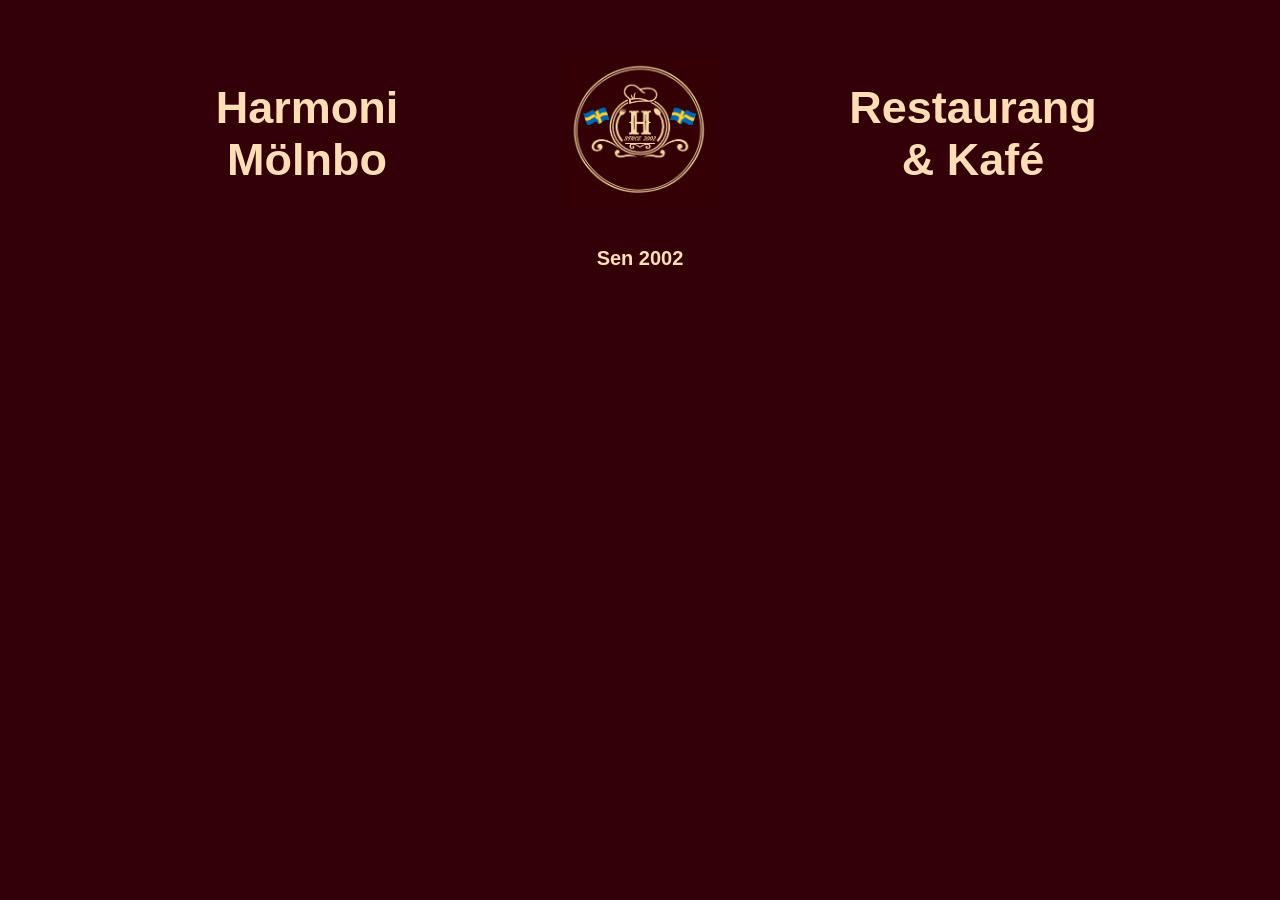
==== index.html @ e27b81a3 "new" ====
<!DOCTYPE html>
<html lang="sv">
<head>
    <meta charset="UTF-8">
    <meta name="viewport" content="width=device-width, initial-scale=1.0">
    <title>Harmoni restaurang</title>
    <link rel="icon" type="image/x-icon" href="/images/favicon.ico">
    <link rel="stylesheet" href="style.css">
</head>

<body>

    <header class="hero">

        <div class="left-text">
            <h1>Harmoni<br>Mölnbo</h1>
        </div>

        <div class="logo">
            <img src="harmoni logo.png" alt="Harmoni logo">
        </div>

        <div class="right-text">
            <h1>Restaurang<br>&amp; Kafé</h1>
        </div>

        <div class="since">
            <h2>Sen 2002</h2>
        </div>

    </header>

</body>
</html>
---- style.css ----
@media (max-width: 575.98px) {
    .hero {
        grid-template-columns: 1fr;
        grid-template-rows: auto auto auto auto;
        text-align: center;
    }

    .left-text,
    .logo,
    .right-text,
    .since {
        grid-column: 1;
    }

    .logo img {
        width: 80px;
        height: 80px;
    }
}
body{
    background-color: #340007;
    color: #ffddb7;
}
* {
    box-sizing: border-box;
}

body {
    margin: 0;
    font-family: Arial, sans-serif;
}

.hero {
    min-height: 300px;
    display: grid;
    grid-template-columns: 1fr 180px 1fr;
    grid-template-rows: 1fr auto;
    align-items: center;
    padding: 30px 5%;
    text-align: center;
}

/* Left side */
.left-text {
    grid-column: 1;
}

.left-text h1 {
    margin: 0;
    font-size: clamp(25px, 4vw, 45px);
}

/* Logo in the middle */
.logo {
    grid-column: 2;
}

.logo img {
    width: 150px;
    height: 150px;
    object-fit: contain;
}

/* Right side */
.right-text {
    grid-column: 3;
}

.right-text h1 {
    margin: 0;
    font-size: clamp(25px, 4vw, 45px);
}

/* Sen 2002 */
.since {
    grid-column: 1 / 4;
}

.since h2 {
    margin: 10px 0 0;
    font-size: 20px;
}

/* Phone */
@media (max-width: 600px) {

    .hero {
        grid-template-columns: 1fr 100px 1fr;
        padding: 20px 10px;
        min-height: 220px;
    }

    .logo img {
        width: 90px;
        height: 90px;
    }

    .left-text h1,
    .right-text h1 {
        font-size: 20px;
    }

    .since h2 {
        font-size: 15px;
    }
}
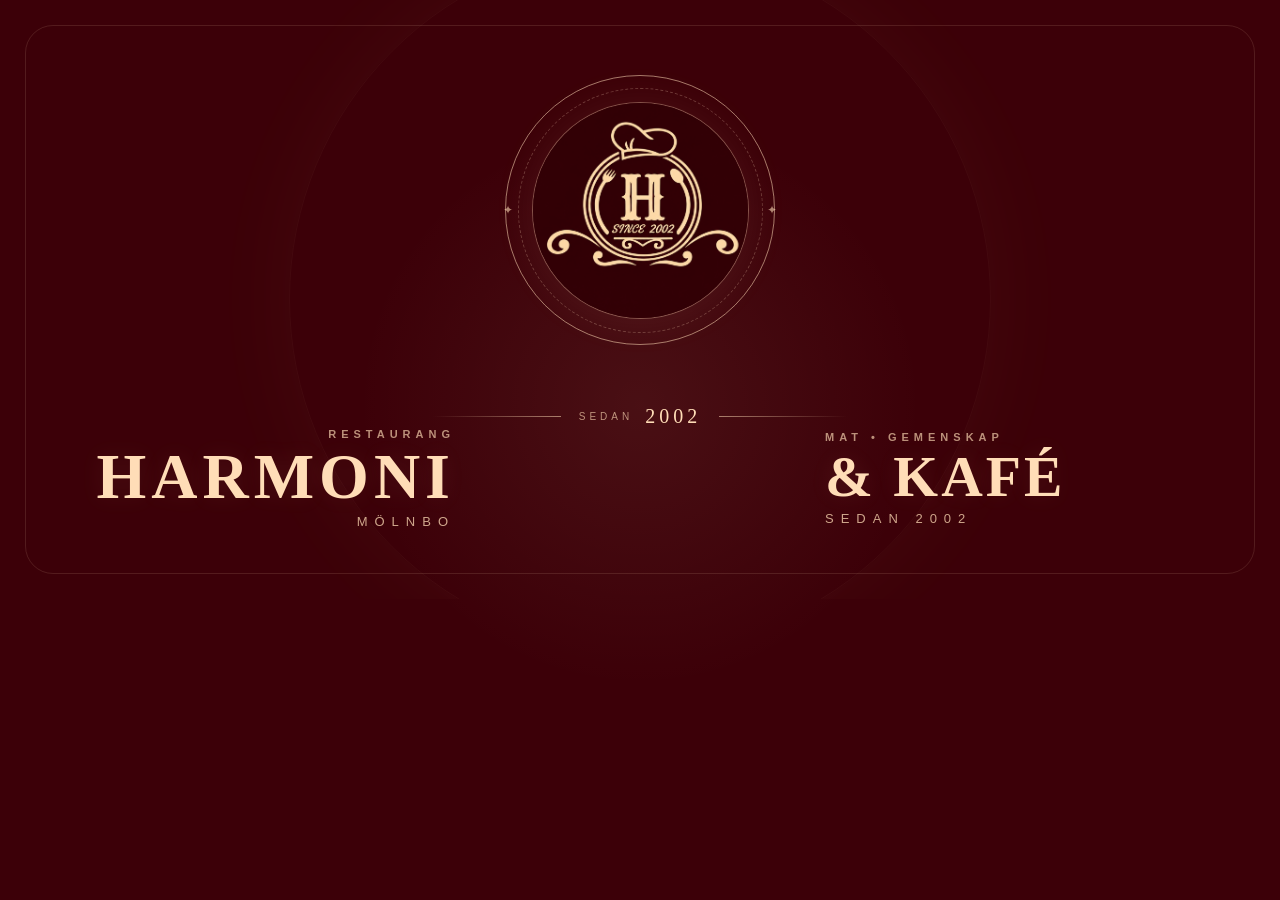
==== commit ec5736d1: "newww" ====
--- a/index.html
+++ b/index.html
@@ -3,32 +3,61 @@
 <head>
     <meta charset="UTF-8">
     <meta name="viewport" content="width=device-width, initial-scale=1.0">
-    <title>Harmoni restaurang</title>
+
+    <title>Harmoni Restaurang & Kafé</title>
+
     <link rel="icon" type="image/x-icon" href="/images/favicon.ico">
     <link rel="stylesheet" href="style.css">
 </head>
 
 <body>
 
-    <header class="hero">
+<header class="hero">
 
-        <div class="left-text">
-            <h1>Harmoni<br>Mölnbo</h1>
+    <!-- Decorative background -->
+    <div class="hero-glow"></div>
+
+    <!-- LEFT -->
+    <div class="brand brand-left">
+        <span class="small-text">RESTAURANG</span>
+        <h1>HARMONI</h1>
+        <span class="location">MÖLNBO</span>
+    </div>
+
+    <!-- CENTER LOGO -->
+    <div class="logo-wrapper">
+
+        <div class="logo-ring ring-outer"></div>
+        <div class="logo-ring ring-inner"></div>
+
+        <div class="logo">
+            <img src="LOGO.png" alt="Harmoni Restaurang logo">
         </div>
 
-        <div class="logo">
-            <img src="harmoni logo.png" alt="Harmoni logo">
+    </div>
+
+    <!-- RIGHT -->
+    <div class="brand brand-right">
+        <span class="small-text">MAT • GEMENSKAP</span>
+        <h2>&amp; KAFÉ</h2>
+        <span class="location">SEDAN 2002</span>
+    </div>
+
+    <!-- BOTTOM -->
+    <div class="since">
+
+        <span class="line"></span>
+
+        <div class="since-content">
+            <span>SEDAN</span>
+            <strong>2002</strong>
         </div>
 
-        <div class="right-text">
-            <h1>Restaurang<br>&amp; Kafé</h1>
-        </div>
+        <span class="line"></span>
 
-        <div class="since">
-            <h2>Sen 2002</h2>
-        </div>
+    </div>
 
-    </header>
+</header>
 
 </body>
 </html>
--- a/style.css
+++ b/style.css
@@ -1,106 +1,812 @@
-@media (max-width: 575.98px) {
-    .hero {
-        grid-template-columns: 1fr;
-        grid-template-rows: auto auto auto auto;
-        text-align: center;
-    }
-
-    .left-text,
-    .logo,
-    .right-text,
-    .since {
-        grid-column: 1;
-    }
-
-    .logo img {
-        width: 80px;
-        height: 80px;
-    }
-}
-body{
-    background-color: #340007;
-    color: #ffddb7;
-}
+/* =========================================
+   RESET
+========================================= */
+
 * {
     box-sizing: border-box;
+    margin: 0;
+    padding: 0;
+}
+
+html {
+    scroll-behavior: smooth;
 }
 
 body {
-    margin: 0;
-    font-family: Arial, sans-serif;
-}
+    min-height: 100vh;
+
+    background:
+        radial-gradient(
+            circle at 50% 45%,
+            rgba(255, 221, 183, 0.07),
+            transparent 35%
+        ),
+        #3C0008;
+
+    color: #ffddb7;
+
+    font-family:
+        "Georgia",
+        "Times New Roman",
+        serif;
+
+    overflow-x: hidden;
+}
+
+
+/* =========================================
+   HERO
+========================================= */
 
 .hero {
-    min-height: 300px;
+
+    min-height: 520px;
+    width: 100%;
+
+    position: relative;
+
     display: grid;
-    grid-template-columns: 1fr 180px 1fr;
-    grid-template-rows: 1fr auto;
+
+    grid-template-columns:
+        minmax(250px, 1fr)
+        280px
+        minmax(250px, 1fr);
+
+    grid-template-rows:
+        1fr
+        auto;
+
     align-items: center;
-    padding: 30px 5%;
-    text-align: center;
-}
-
-/* Left side */
-.left-text {
+
+    padding:
+        70px
+        clamp(30px, 7vw, 120px);
+
+    isolation: isolate;
+
+    overflow: hidden;
+}
+
+
+/* =========================================
+   BACKGROUND
+========================================= */
+
+.hero::before {
+
+    content: "";
+
+    position: absolute;
+
+    inset: 25px;
+
+    border: 1px solid
+        rgba(255, 221, 183, 0.12);
+
+    border-radius: 28px;
+
+    pointer-events: none;
+
+    z-index: -1;
+}
+
+
+.hero::after {
+
+    content: "";
+
+    position: absolute;
+
+    width: 700px;
+    height: 700px;
+
+    left: 50%;
+    top: 50%;
+
+    transform:
+        translate(-50%, -50%);
+
+    border-radius: 50%;
+
+    border: 1px solid
+        rgba(255, 221, 183, 0.04);
+
+    box-shadow:
+        0 0 100px
+        rgba(255, 221, 183, 0.04);
+
+    pointer-events: none;
+
+    z-index: -1;
+}
+
+
+/* =========================================
+   LEFT + RIGHT BRAND
+========================================= */
+
+.brand {
+
+    display: flex;
+
+    flex-direction: column;
+
+    gap: 8px;
+
+    animation:
+        fadeUp 1s ease both;
+}
+
+
+.brand-left {
+
     grid-column: 1;
-}
-
-.left-text h1 {
-    margin: 0;
-    font-size: clamp(25px, 4vw, 45px);
-}
-
-/* Logo in the middle */
+
+    text-align: right;
+
+    padding-right: 45px;
+
+    align-items: flex-end;
+}
+
+
+.brand-right {
+
+    grid-column: 3;
+
+    text-align: left;
+
+    padding-left: 45px;
+
+    align-items: flex-start;
+
+    animation-delay: .15s;
+}
+
+
+/* =========================================
+   SMALL TEXT
+========================================= */
+
+.small-text {
+
+    font-family: Arial, Helvetica, sans-serif;
+
+    font-size: 11px;
+
+    letter-spacing: 5px;
+
+    font-weight: 600;
+
+    opacity: .65;
+}
+
+
+/* =========================================
+   MAIN BRAND
+========================================= */
+
+.brand h1,
+.brand h2 {
+
+    font-size:
+        clamp(34px, 5vw, 68px);
+
+    line-height: .9;
+
+    font-weight: 600;
+
+    letter-spacing: 5px;
+
+    color: #ffddb7;
+
+    text-shadow:
+        0 0 25px
+        rgba(255, 221, 183, .08);
+}
+
+
+.brand h2 {
+
+    font-size:
+        clamp(32px, 4.5vw, 58px);
+
+    letter-spacing: 3px;
+}
+
+
+/* =========================================
+   LOCATION
+========================================= */
+
+.location {
+
+    font-family: Arial, Helvetica, sans-serif;
+
+    font-size: 13px;
+
+    letter-spacing: 7px;
+
+    opacity: .75;
+}
+
+
+/* =========================================
+   LOGO
+========================================= */
+
+.logo-wrapper {
+
+    grid-column: 2;
+    grid-row: 1;
+
+    width: 280px;
+    height: 280px;
+
+    position: relative;
+
+    display: flex;
+
+    justify-content: center;
+    align-items: center;
+
+    animation:
+        logoAppear 1.2s cubic-bezier(.2,.8,.2,1)
+        both;
+}
+
+
+/* =========================================
+   LOGO IMAGE
+========================================= */
+
 .logo {
-    grid-column: 2;
-}
+
+    width: 215px;
+    height: 215px;
+
+    border-radius: 50%;
+
+    overflow: hidden;
+
+    position: relative;
+
+    z-index: 3;
+
+    background: #3C0008;
+
+    display: flex;
+
+    justify-content: center;
+    align-items: center;
+
+    box-shadow:
+        0 0 0 1px
+        rgba(255, 221, 183, .35),
+
+        0 0 45px
+        rgba(255, 221, 183, .08);
+
+    transition:
+        transform .5s ease,
+        box-shadow .5s ease;
+}
+
 
 .logo img {
-    width: 150px;
-    height: 150px;
-    object-fit: contain;
-}
-
-/* Right side */
-.right-text {
-    grid-column: 3;
-}
-
-.right-text h1 {
-    margin: 0;
-    font-size: clamp(25px, 4vw, 45px);
-}
-
-/* Sen 2002 */
+
+    width: 100%;
+    height: 100%;
+
+    object-fit: cover;
+
+    display: block;
+
+    transition:
+        transform .6s ease;
+}
+
+
+/* =========================================
+   LOGO HOVER
+========================================= */
+
+.logo:hover {
+
+    transform: scale(1.04);
+
+    box-shadow:
+        0 0 0 1px
+        rgba(255, 221, 183, .7),
+
+        0 0 65px
+        rgba(255, 221, 183, .16);
+}
+
+
+.logo:hover img {
+
+    transform: scale(1.05);
+}
+
+
+/* =========================================
+   DECORATIVE RINGS
+========================================= */
+
+.logo-ring {
+
+    position: absolute;
+
+    border-radius: 50%;
+
+    pointer-events: none;
+}
+
+
+.ring-outer {
+
+    width: 270px;
+    height: 270px;
+
+    border:
+        1px solid
+        rgba(255, 221, 183, .55);
+
+    animation:
+        rotateSlow 30s linear infinite;
+}
+
+
+.ring-inner {
+
+    width: 245px;
+    height: 245px;
+
+    border:
+        1px dashed
+        rgba(255, 221, 183, .25);
+}
+
+
+/* =========================================
+   SMALL DECORATIVE DOTS
+========================================= */
+
+.logo-wrapper::before,
+.logo-wrapper::after {
+
+    content: "✦";
+
+    position: absolute;
+
+    color: #ffddb7;
+
+    font-size: 12px;
+
+    opacity: .6;
+
+    z-index: 5;
+}
+
+
+.logo-wrapper::before {
+
+    left: 3px;
+    top: 50%;
+
+    transform: translateY(-50%);
+}
+
+
+.logo-wrapper::after {
+
+    right: 3px;
+    top: 50%;
+
+    transform: translateY(-50%);
+}
+
+
+/* =========================================
+   SINCE
+========================================= */
+
 .since {
+
     grid-column: 1 / 4;
-}
-
-.since h2 {
-    margin: 10px 0 0;
+    grid-row: 2;
+
+    display: flex;
+
+    justify-content: center;
+    align-items: center;
+
+    gap: 18px;
+
+    margin-top: 55px;
+
+    animation:
+        fadeUp 1s ease .3s both;
+}
+
+
+.line {
+
+    width: clamp(50px, 10vw, 140px);
+
+    height: 1px;
+
+    background:
+        linear-gradient(
+            to right,
+            transparent,
+            rgba(255, 221, 183, .55)
+        );
+}
+
+
+.line:last-child {
+
+    background:
+        linear-gradient(
+            to left,
+            transparent,
+            rgba(255, 221, 183, .55)
+        );
+}
+
+
+.since-content {
+
+    display: flex;
+
+    align-items: center;
+
+    gap: 12px;
+}
+
+
+.since-content span {
+
+    font-family: Arial, Helvetica, sans-serif;
+
+    font-size: 10px;
+
+    letter-spacing: 4px;
+
+    opacity: .65;
+}
+
+
+.since-content strong {
+
     font-size: 20px;
-}
-
-/* Phone */
+
+    letter-spacing: 4px;
+
+    font-weight: 500;
+}
+
+
+/* =========================================
+   ANIMATIONS
+========================================= */
+
+@keyframes fadeUp {
+
+    from {
+
+        opacity: 0;
+
+        transform:
+            translateY(20px);
+    }
+
+    to {
+
+        opacity: 1;
+
+        transform:
+            translateY(0);
+    }
+}
+
+
+@keyframes logoAppear {
+
+    from {
+
+        opacity: 0;
+
+        transform:
+            scale(.7)
+            rotate(-8deg);
+    }
+
+    to {
+
+        opacity: 1;
+
+        transform:
+            scale(1)
+            rotate(0);
+    }
+}
+
+
+@keyframes rotateSlow {
+
+    from {
+        transform: rotate(0deg);
+    }
+
+    to {
+        transform: rotate(360deg);
+    }
+}
+
+
+/* =========================================
+   TABLET
+========================================= */
+
+@media (max-width: 900px) {
+
+    .hero {
+
+        grid-template-columns:
+            1fr 190px 1fr;
+
+        padding:
+            55px 25px;
+    }
+
+
+    .logo-wrapper {
+
+        width: 190px;
+        height: 190px;
+    }
+
+
+    .logo {
+
+        width: 145px;
+        height: 145px;
+    }
+
+
+    .ring-outer {
+
+        width: 180px;
+        height: 180px;
+    }
+
+
+    .ring-inner {
+
+        width: 165px;
+        height: 165px;
+    }
+
+
+    .brand-left {
+
+        padding-right: 20px;
+    }
+
+
+    .brand-right {
+
+        padding-left: 20px;
+    }
+
+
+    .brand h1,
+    .brand h2 {
+
+        font-size: 32px;
+    }
+
+
+    .location {
+
+        font-size: 10px;
+
+        letter-spacing: 4px;
+    }
+}
+
+
+/* =========================================
+   MOBILE
+========================================= */
+
 @media (max-width: 600px) {
 
     .hero {
-        grid-template-columns: 1fr 100px 1fr;
-        padding: 20px 10px;
-        min-height: 220px;
-    }
-
-    .logo img {
-        width: 90px;
-        height: 90px;
-    }
-
-    .left-text h1,
-    .right-text h1 {
-        font-size: 20px;
-    }
-
-    .since h2 {
-        font-size: 15px;
-    }
-}
+
+        min-height: 650px;
+
+        display: flex;
+
+        flex-direction: column;
+
+        justify-content: center;
+
+        gap: 25px;
+
+        padding:
+            55px 20px;
+    }
+
+
+    .brand {
+
+        width: 100%;
+
+        align-items: center !important;
+
+        text-align: center !important;
+
+        padding: 0 !important;
+    }
+
+
+    .brand-left {
+
+        order: 1;
+    }
+
+
+    .logo-wrapper {
+
+        order: 2;
+
+        width: 190px;
+        height: 190px;
+    }
+
+
+    .brand-right {
+
+        order: 3;
+    }
+
+
+    .since {
+
+        order: 4;
+
+        width: 100%;
+
+        margin-top: 10px;
+    }
+
+
+    .brand h1,
+    .brand h2 {
+
+        font-size: 38px;
+
+        letter-spacing: 4px;
+    }
+
+
+    .small-text {
+
+        font-size: 9px;
+
+        letter-spacing: 4px;
+    }
+
+
+    .location {
+
+        font-size: 10px;
+
+        letter-spacing: 5px;
+    }
+
+
+    .logo {
+
+        width: 145px;
+        height: 145px;
+    }
+
+
+    .ring-outer {
+
+        width: 180px;
+        height: 180px;
+    }
+
+
+    .ring-inner {
+
+        width: 165px;
+        height: 165px;
+    }
+
+
+    .since {
+
+        gap: 10px;
+    }
+
+
+    .line {
+
+        width: 45px;
+    }
+
+
+    .since-content span {
+
+        font-size: 8px;
+    }
+
+
+    .since-content strong {
+
+        font-size: 16px;
+    }
+
+
+    .hero::before {
+
+        inset: 12px;
+
+        border-radius: 20px;
+    }
+}
+
+
+/* =========================================
+   VERY SMALL PHONES
+========================================= */
+
+@media (max-width: 380px) {
+
+    .hero {
+
+        min-height: 600px;
+    }
+
+
+    .brand h1,
+    .brand h2 {
+
+        font-size: 31px;
+    }
+
+
+    .logo-wrapper {
+
+        width: 165px;
+        height: 165px;
+    }
+
+
+    .logo {
+
+        width: 125px;
+        height: 125px;
+    }
+
+
+    .ring-outer {
+
+        width: 155px;
+        height: 155px;
+    }
+
+
+    .ring-inner {
+
+        width: 140px;
+        height: 140px;
+    }
+}
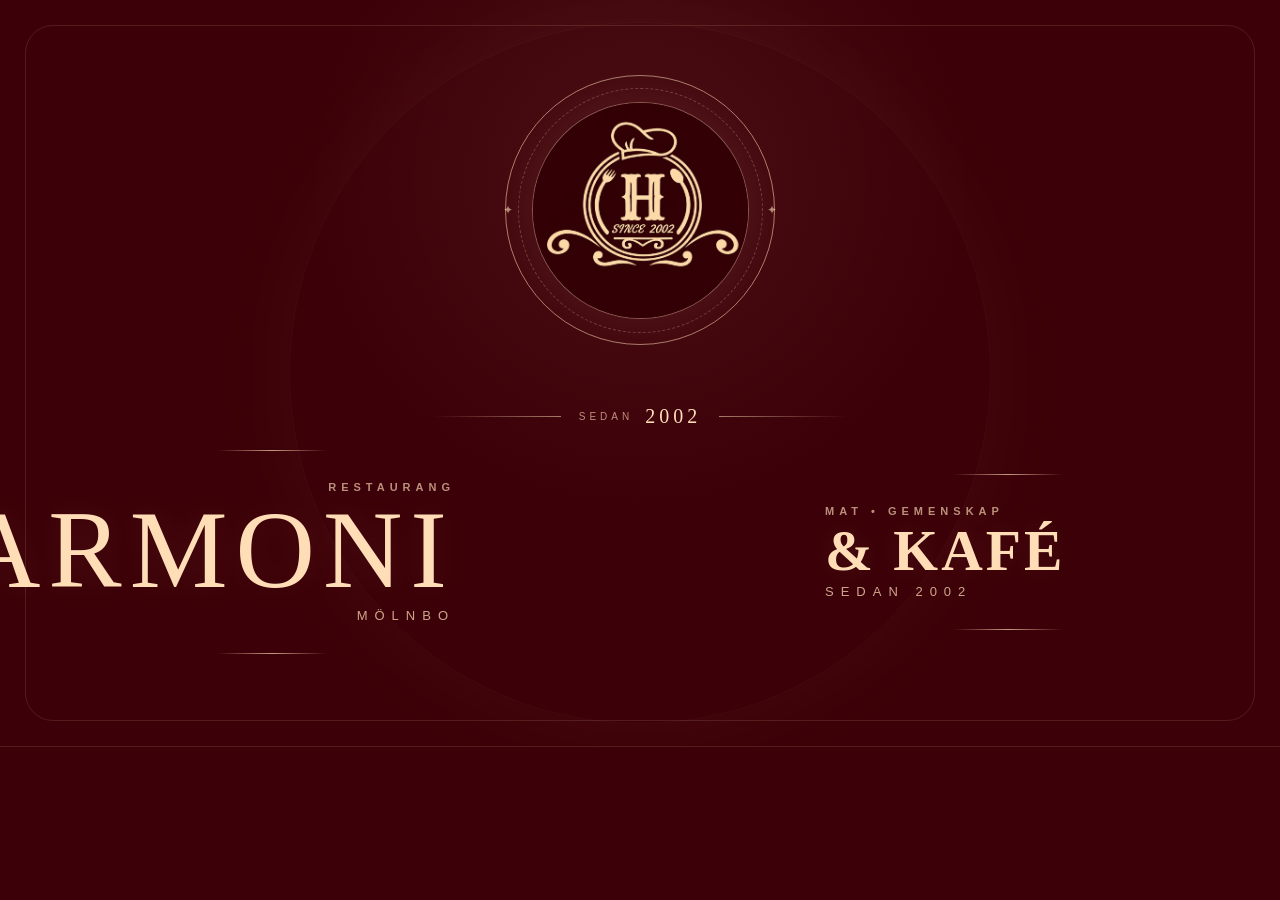
==== commit 75c51c8d: "om oss" ====
--- a/index.html
+++ b/index.html
@@ -6,7 +6,7 @@
 
     <title>Harmoni Restaurang & Kafé</title>
 
-    <link rel="icon" type="image/x-icon" href="/images/favicon.ico">
+    <link rel="icon" type="image/x-icon" href="LOGO.png">
     <link rel="stylesheet" href="style.css">
 </head>
 
@@ -31,7 +31,9 @@
         <div class="logo-ring ring-inner"></div>
 
         <div class="logo">
+            <a href="om-oss.html">
             <img src="LOGO.png" alt="Harmoni Restaurang logo">
+            </a>
         </div>
 
     </div>
--- a/style.css
+++ b/style.css
@@ -809,4 +809,570 @@
         width: 140px;
         height: 140px;
     }
+}
+/* =========================================
+   RESET
+========================================= */
+
+* {
+    box-sizing: border-box;
+    margin: 0;
+    padding: 0;
+}
+
+html {
+    scroll-behavior: smooth;
+}
+
+body {
+    min-height: 100vh;
+
+    background:
+        radial-gradient(
+            circle at 50% 20%,
+            rgba(255, 221, 183, 0.07),
+            transparent 35%
+        ),
+        #3C0008;
+
+    color: #ffddb7;
+
+    font-family:
+        Georgia,
+        "Times New Roman",
+        serif;
+
+    overflow-x: hidden;
+}
+
+
+/* =========================================
+   HEADER
+========================================= */
+
+header {
+    min-height: 300px;
+
+    display: flex;
+    justify-content: center;
+    align-items: center;
+
+    position: relative;
+
+    padding: 70px 30px;
+
+    text-align: center;
+
+    border-bottom: 1px solid
+        rgba(255, 221, 183, 0.12);
+}
+
+
+/* Decorative frame */
+
+header::before {
+    content: "";
+
+    position: absolute;
+
+    inset: 25px;
+
+    border: 1px solid
+        rgba(255, 221, 183, 0.12);
+
+    border-radius: 28px;
+
+    pointer-events: none;
+}
+
+
+/* =========================================
+   TITLE
+========================================= */
+
+.brand {
+    position: relative;
+    z-index: 2;
+
+    animation:
+        fadeUp 1s ease both;
+}
+
+.brand h1 {
+    font-size:
+        clamp(55px, 9vw, 110px);
+
+    font-weight: 500;
+
+    letter-spacing: 8px;
+
+    text-transform: uppercase;
+
+    color: #ffddb7;
+
+    text-shadow:
+        0 0 30px
+        rgba(255, 221, 183, 0.08);
+}
+
+
+/* Decorative lines around title */
+
+.brand::before,
+.brand::after {
+    content: "";
+
+    display: block;
+
+    width: 110px;
+    height: 1px;
+
+    margin: 22px auto;
+
+    background:
+        linear-gradient(
+            to right,
+            transparent,
+            rgba(255, 221, 183, 0.7),
+            transparent
+        );
+}
+
+
+/* =========================================
+   MAIN
+========================================= */
+
+main {
+    width: 100%;
+
+    padding:
+        90px
+        8%;
+
+    display: flex;
+
+    justify-content: center;
+}
+
+
+/* =========================================
+   ABOUT SECTION
+========================================= */
+
+section {
+    width: min(900px, 100%);
+
+    position: relative;
+
+    padding:
+        60px
+        clamp(25px, 6vw, 70px);
+
+    text-align: center;
+
+    background:
+        rgba(255, 221, 183, 0.025);
+
+    border:
+        1px solid
+        rgba(255, 221, 183, 0.15);
+
+    border-radius: 24px;
+
+    box-shadow:
+        0 20px 80px
+        rgba(0, 0, 0, 0.18);
+
+    animation:
+        fadeUp 1s ease .15s both;
+}
+
+
+/* Decorative corners */
+
+section::before,
+section::after {
+    content: "✦";
+
+    position: absolute;
+
+    font-size: 16px;
+
+    color: #ffddb7;
+
+    opacity: .6;
+}
+
+section::before {
+    top: 25px;
+    left: 30px;
+}
+
+section::after {
+    top: 25px;
+    right: 30px;
+}
+
+
+/* =========================================
+   TEXT
+========================================= */
+
+section p {
+    font-size:
+        clamp(17px, 2vw, 20px);
+
+    line-height: 1.9;
+
+    letter-spacing: .3px;
+
+    color:
+        rgba(255, 221, 183, 0.86);
+
+    text-align: left;
+}
+
+
+/* =========================================
+   MENU BUTTON
+========================================= */
+
+.meny {
+    display: inline-flex;
+
+    align-items: center;
+    justify-content: center;
+
+    margin-top: 40px;
+
+    padding:
+        15px 34px;
+
+    border:
+        1px solid
+        #ffddb7;
+
+    border-radius: 50px;
+
+    color: #ffddb7;
+
+    text-decoration: none;
+
+    font-family: Arial, Helvetica, sans-serif;
+
+    font-size: 13px;
+
+    font-weight: 600;
+
+    letter-spacing: 3px;
+
+    text-transform: uppercase;
+
+    transition:
+        background .3s ease,
+        color .3s ease,
+        transform .3s ease,
+        box-shadow .3s ease;
+}
+
+
+.meny:hover {
+    background: #ffddb7;
+
+    color: #3C0008;
+
+    transform: translateY(-3px);
+
+    box-shadow:
+        0 10px 30px
+        rgba(255, 221, 183, .15);
+}
+
+
+/* =========================================
+   FOOTER
+========================================= */
+
+footer {
+    width: 100%;
+
+    padding:
+        70px 8% 40px;
+
+    border-top:
+        1px solid
+        rgba(255, 221, 183, .12);
+
+    position: relative;
+}
+
+
+/* =========================================
+   FOLLOW CARD
+========================================= */
+
+.follow-card {
+    width: min(700px, 100%);
+
+    margin: auto;
+
+    padding:
+        45px 35px;
+
+    text-align: center;
+
+    background:
+        rgba(255, 221, 183, 0.025);
+
+    border:
+        1px solid
+        rgba(255, 221, 183, .12);
+
+    border-radius: 22px;
+
+    animation:
+        fadeUp 1s ease .3s both;
+}
+
+
+/* =========================================
+   FOLLOW TITLE
+========================================= */
+
+.follow-card h3 {
+    margin-bottom: 30px;
+
+    font-size: 28px;
+
+    font-weight: 500;
+
+    letter-spacing: 5px;
+
+    text-transform: uppercase;
+}
+
+
+.follow-card h3::after {
+    content: "";
+
+    display: block;
+
+    width: 60px;
+    height: 1px;
+
+    margin: 18px auto 0;
+
+    background: #ffddb7;
+
+    opacity: .6;
+}
+
+
+/* =========================================
+   FOOTER TEXT
+========================================= */
+
+.follow-card p {
+    margin: 14px 0;
+
+    font-family: Arial, Helvetica, sans-serif;
+
+    font-size: 14px;
+
+    line-height: 1.6;
+
+    color:
+        rgba(255, 221, 183, .65);
+}
+
+
+/* =========================================
+   LINKS
+========================================= */
+
+.follow-card a {
+    color: #ffddb7;
+
+    text-decoration: none;
+
+    margin-left: 5px;
+
+    transition:
+        opacity .25s ease;
+}
+
+
+.follow-card a:hover {
+    opacity: .6;
+}
+
+
+/* =========================================
+   COPYRIGHT
+========================================= */
+
+.follow-card p:last-child {
+    margin-top: 35px;
+
+    padding-top: 25px;
+
+    border-top:
+        1px solid
+        rgba(255, 221, 183, .1);
+
+    font-size: 11px;
+
+    letter-spacing: 1px;
+
+    opacity: .5;
+}
+
+
+/* =========================================
+   ANIMATION
+========================================= */
+
+@keyframes fadeUp {
+
+    from {
+        opacity: 0;
+
+        transform:
+            translateY(25px);
+    }
+
+    to {
+        opacity: 1;
+
+        transform:
+            translateY(0);
+    }
+}
+
+
+/* =========================================
+   TABLET
+========================================= */
+
+@media (max-width: 700px) {
+
+    header {
+        min-height: 240px;
+
+        padding: 50px 20px;
+    }
+
+    header::before {
+        inset: 15px;
+
+        border-radius: 18px;
+    }
+
+    .brand h1 {
+        font-size: 48px;
+
+        letter-spacing: 5px;
+    }
+
+    main {
+        padding:
+            55px 20px;
+    }
+
+    section {
+        padding:
+            40px 25px;
+    }
+
+    section p {
+        font-size: 16px;
+
+        line-height: 1.8;
+    }
+
+    footer {
+        padding:
+            50px 20px 30px;
+    }
+}
+
+
+/* =========================================
+   PHONE
+========================================= */
+
+@media (max-width: 450px) {
+
+    header {
+        min-height: 210px;
+    }
+
+    .brand h1 {
+        font-size: 38px;
+
+        letter-spacing: 4px;
+    }
+
+    .brand::before,
+    .brand::after {
+        width: 70px;
+
+        margin: 15px auto;
+    }
+
+    main {
+        padding:
+            35px 12px;
+    }
+
+    section {
+        padding:
+            35px 20px;
+
+        border-radius: 18px;
+    }
+
+    section::before {
+        left: 18px;
+    }
+
+    section::after {
+        right: 18px;
+    }
+
+    section p {
+        font-size: 15px;
+
+        line-height: 1.75;
+    }
+
+    .meny {
+        width: 100%;
+
+        padding:
+            14px 20px;
+    }
+
+    footer {
+        padding:
+            35px 12px 25px;
+    }
+
+    .follow-card {
+        padding:
+            35px 18px;
+    }
+
+    .follow-card h3 {
+        font-size: 22px;
+
+        letter-spacing: 3px;
+    }
+
+    .follow-card p {
+        font-size: 13px;
+
+        word-break: break-word;
+    }
 }
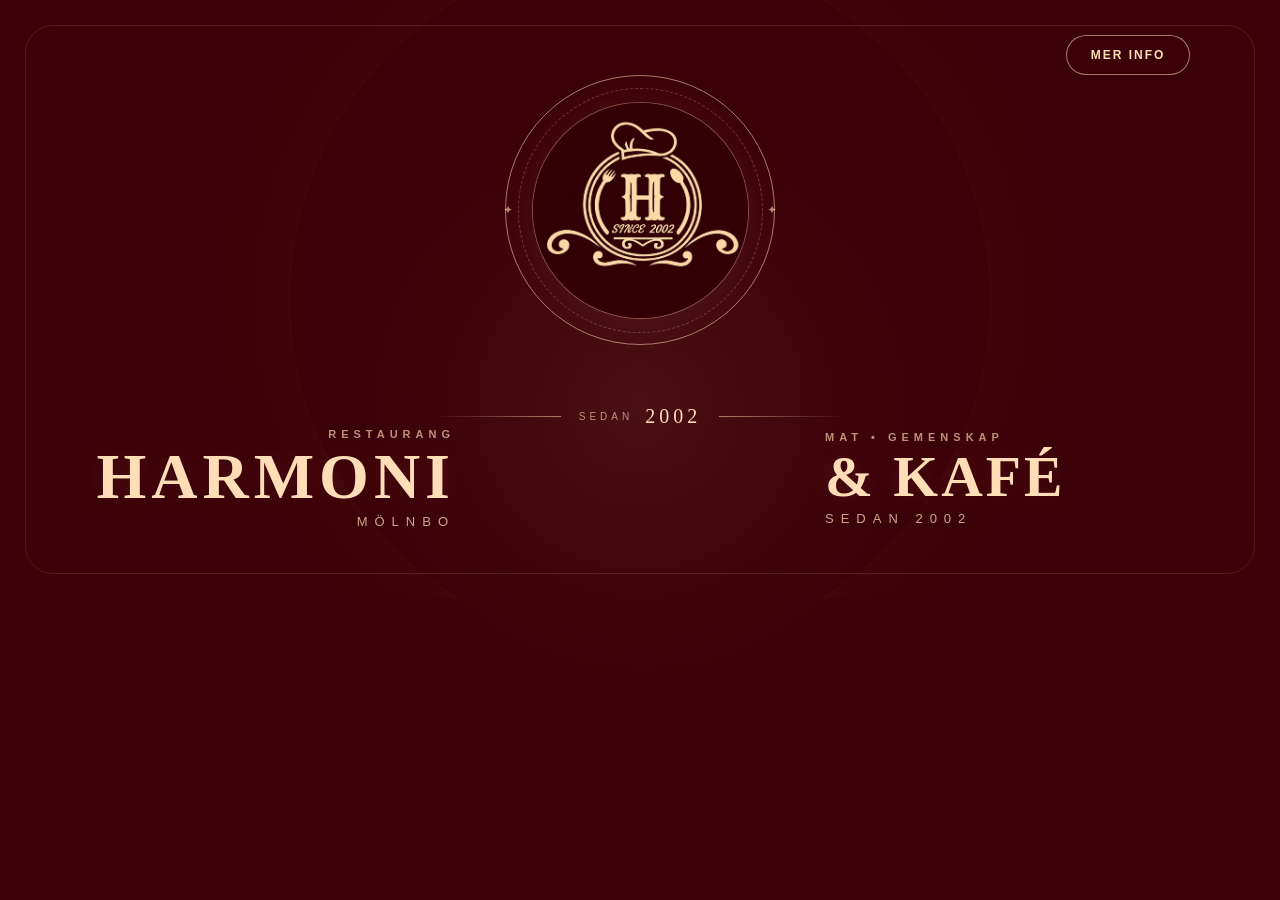
==== commit 304447cf: "mer info" ====
--- a/index.html
+++ b/index.html
@@ -25,19 +25,19 @@
     </div>
 
     <!-- CENTER LOGO -->
-    <div class="logo-wrapper">
+<div class="logo-wrapper">
+    <div class="logo-ring ring-outer"></div>
+    <div class="logo-ring ring-inner"></div>
 
-        <div class="logo-ring ring-outer"></div>
-        <div class="logo-ring ring-inner"></div>
+    <div class="logo">
+        <img src="LOGO.png" alt="Harmoni Restaurang logo">
+    </div>
+</div>
 
-        <div class="logo">
-            <a href="om-oss.html">
-            <img src="LOGO.png" alt="Harmoni Restaurang logo">
-            </a>
-        </div>
-
-    </div>
-
+<!-- MER INFO UNDER LOGO -->
+<div class="more-info">
+    <a href="om-oss.html">Mer info</a>
+</div>
     <!-- RIGHT -->
     <div class="brand brand-right">
         <span class="small-text">MAT • GEMENSKAP</span>
--- a/style.css
+++ b/style.css
@@ -761,6 +761,16 @@
 
         border-radius: 20px;
     }
+    .more-info {
+    top: 25px;
+    right: 25px;
+    }
+
+    .more-info a {
+    padding: 9px 16px;
+    font-size: 10px;
+    letter-spacing: 1.5px;
+    }
 }
 
 
@@ -811,247 +821,27 @@
     }
 }
 /* =========================================
-   RESET
-========================================= */
-
-* {
-    box-sizing: border-box;
-    margin: 0;
-    padding: 0;
-}
-
-html {
-    scroll-behavior: smooth;
-}
-
-body {
-    min-height: 100vh;
-
-    background:
-        radial-gradient(
-            circle at 50% 20%,
-            rgba(255, 221, 183, 0.07),
-            transparent 35%
-        ),
-        #3C0008;
-
-    color: #ffddb7;
-
-    font-family:
-        Georgia,
-        "Times New Roman",
-        serif;
-
-    overflow-x: hidden;
-}
-
-
-/* =========================================
-   HEADER
-========================================= */
-
-header {
-    min-height: 300px;
-
-    display: flex;
-    justify-content: center;
-    align-items: center;
-
-    position: relative;
-
-    padding: 70px 30px;
-
-    text-align: center;
-
-    border-bottom: 1px solid
-        rgba(255, 221, 183, 0.12);
-}
-
-
-/* Decorative frame */
-
-header::before {
-    content: "";
-
+   MER INFO BUTTON
+========================================= */
+
+.more-info {
     position: absolute;
 
-    inset: 25px;
-
-    border: 1px solid
-        rgba(255, 221, 183, 0.12);
-
-    border-radius: 28px;
-
-    pointer-events: none;
-}
-
-
-/* =========================================
-   TITLE
-========================================= */
-
-.brand {
-    position: relative;
-    z-index: 2;
-
-    animation:
-        fadeUp 1s ease both;
-}
-
-.brand h1 {
-    font-size:
-        clamp(55px, 9vw, 110px);
-
-    font-weight: 500;
-
-    letter-spacing: 8px;
-
-    text-transform: uppercase;
-
-    color: #ffddb7;
-
-    text-shadow:
-        0 0 30px
-        rgba(255, 221, 183, 0.08);
-}
-
-
-/* Decorative lines around title */
-
-.brand::before,
-.brand::after {
-    content: "";
-
-    display: block;
-
-    width: 110px;
-    height: 1px;
-
-    margin: 22px auto;
-
-    background:
-        linear-gradient(
-            to right,
-            transparent,
-            rgba(255, 221, 183, 0.7),
-            transparent
-        );
-}
-
-
-/* =========================================
-   MAIN
-========================================= */
-
-main {
-    width: 100%;
-
-    padding:
-        90px
-        8%;
-
-    display: flex;
-
-    justify-content: center;
-}
-
-
-/* =========================================
-   ABOUT SECTION
-========================================= */
-
-section {
-    width: min(900px, 100%);
-
-    position: relative;
-
-    padding:
-        60px
-        clamp(25px, 6vw, 70px);
-
-    text-align: center;
-
-    background:
-        rgba(255, 221, 183, 0.025);
-
-    border:
-        1px solid
-        rgba(255, 221, 183, 0.15);
-
-    border-radius: 24px;
-
-    box-shadow:
-        0 20px 80px
-        rgba(0, 0, 0, 0.18);
-
-    animation:
-        fadeUp 1s ease .15s both;
-}
-
-
-/* Decorative corners */
-
-section::before,
-section::after {
-    content: "✦";
-
-    position: absolute;
-
-    font-size: 16px;
-
-    color: #ffddb7;
-
-    opacity: .6;
-}
-
-section::before {
-    top: 25px;
-    left: 30px;
-}
-
-section::after {
-    top: 25px;
-    right: 30px;
-}
-
-
-/* =========================================
-   TEXT
-========================================= */
-
-section p {
-    font-size:
-        clamp(17px, 2vw, 20px);
-
-    line-height: 1.9;
-
-    letter-spacing: .3px;
-
-    color:
-        rgba(255, 221, 183, 0.86);
-
-    text-align: left;
-}
-
-
-/* =========================================
-   MENU BUTTON
-========================================= */
-
-.meny {
+    right: clamp(30px, 7vw, 120px);
+    top: 35px;
+
+    z-index: 10;
+}
+
+.more-info a {
     display: inline-flex;
 
     align-items: center;
     justify-content: center;
 
-    margin-top: 40px;
-
-    padding:
-        15px 34px;
-
-    border:
-        1px solid
-        #ffddb7;
+    padding: 12px 24px;
+
+    border: 1px solid rgba(255, 221, 183, 0.55);
 
     border-radius: 50px;
 
@@ -1061,23 +851,26 @@
 
     font-family: Arial, Helvetica, sans-serif;
 
-    font-size: 13px;
+    font-size: 12px;
 
     font-weight: 600;
 
-    letter-spacing: 3px;
+    letter-spacing: 2px;
 
     text-transform: uppercase;
 
+    background: rgba(60, 0, 8, 0.35);
+
+    backdrop-filter: blur(8px);
+
     transition:
-        background .3s ease,
-        color .3s ease,
-        transform .3s ease,
-        box-shadow .3s ease;
-}
-
-
-.meny:hover {
+        background 0.3s ease,
+        color 0.3s ease,
+        transform 0.3s ease,
+        box-shadow 0.3s ease;
+}
+
+.more-info a:hover {
     background: #ffddb7;
 
     color: #3C0008;
@@ -1085,294 +878,6 @@
     transform: translateY(-3px);
 
     box-shadow:
-        0 10px 30px
-        rgba(255, 221, 183, .15);
-}
-
-
-/* =========================================
-   FOOTER
-========================================= */
-
-footer {
-    width: 100%;
-
-    padding:
-        70px 8% 40px;
-
-    border-top:
-        1px solid
-        rgba(255, 221, 183, .12);
-
-    position: relative;
-}
-
-
-/* =========================================
-   FOLLOW CARD
-========================================= */
-
-.follow-card {
-    width: min(700px, 100%);
-
-    margin: auto;
-
-    padding:
-        45px 35px;
-
-    text-align: center;
-
-    background:
-        rgba(255, 221, 183, 0.025);
-
-    border:
-        1px solid
-        rgba(255, 221, 183, .12);
-
-    border-radius: 22px;
-
-    animation:
-        fadeUp 1s ease .3s both;
-}
-
-
-/* =========================================
-   FOLLOW TITLE
-========================================= */
-
-.follow-card h3 {
-    margin-bottom: 30px;
-
-    font-size: 28px;
-
-    font-weight: 500;
-
-    letter-spacing: 5px;
-
-    text-transform: uppercase;
-}
-
-
-.follow-card h3::after {
-    content: "";
-
-    display: block;
-
-    width: 60px;
-    height: 1px;
-
-    margin: 18px auto 0;
-
-    background: #ffddb7;
-
-    opacity: .6;
-}
-
-
-/* =========================================
-   FOOTER TEXT
-========================================= */
-
-.follow-card p {
-    margin: 14px 0;
-
-    font-family: Arial, Helvetica, sans-serif;
-
-    font-size: 14px;
-
-    line-height: 1.6;
-
-    color:
-        rgba(255, 221, 183, .65);
-}
-
-
-/* =========================================
-   LINKS
-========================================= */
-
-.follow-card a {
-    color: #ffddb7;
-
-    text-decoration: none;
-
-    margin-left: 5px;
-
-    transition:
-        opacity .25s ease;
-}
-
-
-.follow-card a:hover {
-    opacity: .6;
-}
-
-
-/* =========================================
-   COPYRIGHT
-========================================= */
-
-.follow-card p:last-child {
-    margin-top: 35px;
-
-    padding-top: 25px;
-
-    border-top:
-        1px solid
-        rgba(255, 221, 183, .1);
-
-    font-size: 11px;
-
-    letter-spacing: 1px;
-
-    opacity: .5;
-}
-
-
-/* =========================================
-   ANIMATION
-========================================= */
-
-@keyframes fadeUp {
-
-    from {
-        opacity: 0;
-
-        transform:
-            translateY(25px);
-    }
-
-    to {
-        opacity: 1;
-
-        transform:
-            translateY(0);
-    }
-}
-
-
-/* =========================================
-   TABLET
-========================================= */
-
-@media (max-width: 700px) {
-
-    header {
-        min-height: 240px;
-
-        padding: 50px 20px;
-    }
-
-    header::before {
-        inset: 15px;
-
-        border-radius: 18px;
-    }
-
-    .brand h1 {
-        font-size: 48px;
-
-        letter-spacing: 5px;
-    }
-
-    main {
-        padding:
-            55px 20px;
-    }
-
-    section {
-        padding:
-            40px 25px;
-    }
-
-    section p {
-        font-size: 16px;
-
-        line-height: 1.8;
-    }
-
-    footer {
-        padding:
-            50px 20px 30px;
-    }
-}
-
-
-/* =========================================
-   PHONE
-========================================= */
-
-@media (max-width: 450px) {
-
-    header {
-        min-height: 210px;
-    }
-
-    .brand h1 {
-        font-size: 38px;
-
-        letter-spacing: 4px;
-    }
-
-    .brand::before,
-    .brand::after {
-        width: 70px;
-
-        margin: 15px auto;
-    }
-
-    main {
-        padding:
-            35px 12px;
-    }
-
-    section {
-        padding:
-            35px 20px;
-
-        border-radius: 18px;
-    }
-
-    section::before {
-        left: 18px;
-    }
-
-    section::after {
-        right: 18px;
-    }
-
-    section p {
-        font-size: 15px;
-
-        line-height: 1.75;
-    }
-
-    .meny {
-        width: 100%;
-
-        padding:
-            14px 20px;
-    }
-
-    footer {
-        padding:
-            35px 12px 25px;
-    }
-
-    .follow-card {
-        padding:
-            35px 18px;
-    }
-
-    .follow-card h3 {
-        font-size: 22px;
-
-        letter-spacing: 3px;
-    }
-
-    .follow-card p {
-        font-size: 13px;
-
-        word-break: break-word;
-    }
-}+        0 8px 25px
+        rgba(255, 221, 183, 0.18);
+}
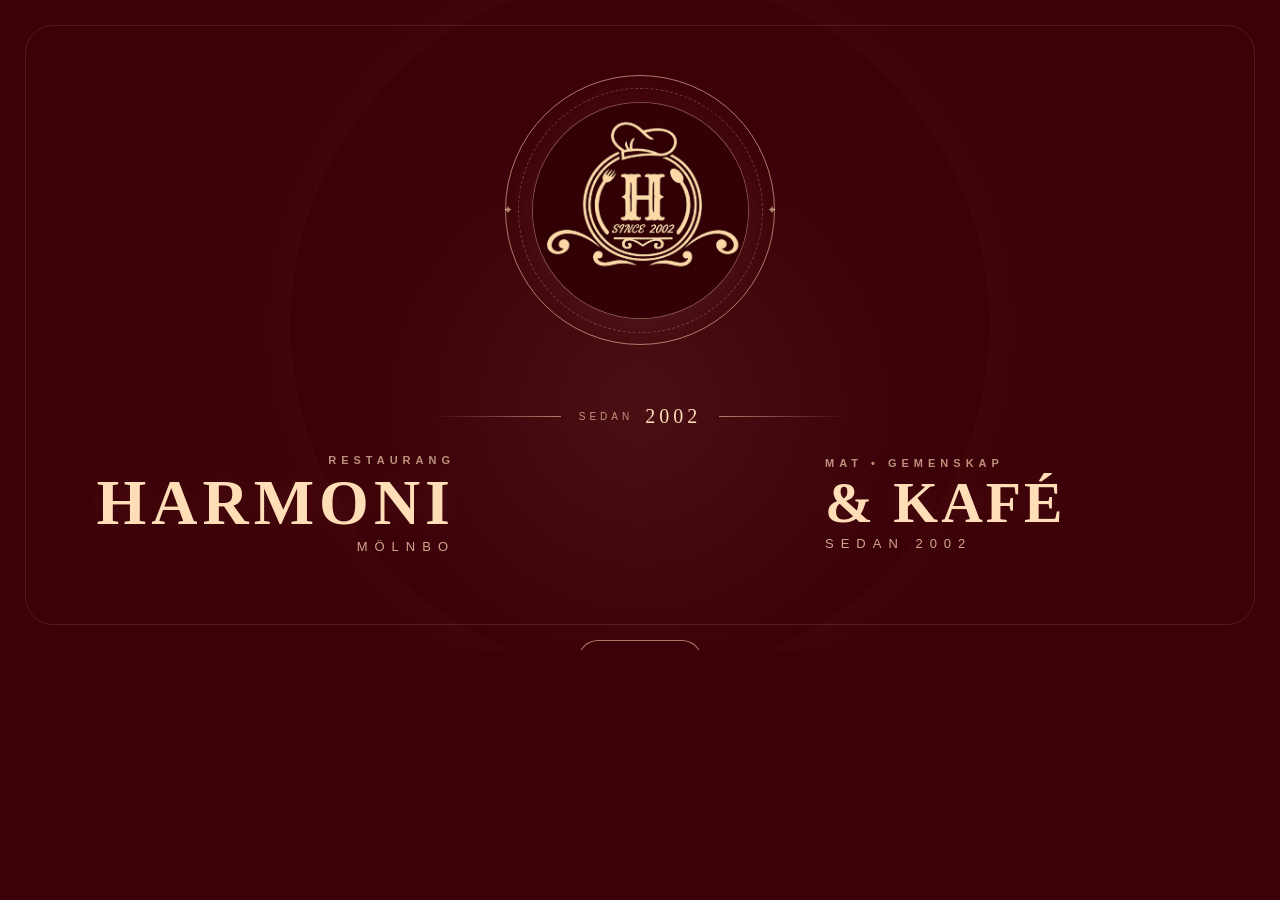
==== commit e278bbd4: "better" ====
--- a/index.html
+++ b/index.html
@@ -44,6 +44,7 @@
         <h2>&amp; KAFÉ</h2>
         <span class="location">SEDAN 2002</span>
     </div>
+    
 
     <!-- BOTTOM -->
     <div class="since">
--- a/style.css
+++ b/style.css
@@ -241,14 +241,15 @@
     grid-row: 1;
 
     width: 280px;
-    height: 280px;
+    min-height: 280px;
 
     position: relative;
 
     display: flex;
-
+    flex-direction: column;
     justify-content: center;
     align-items: center;
+    gap: 28px;
 
     animation:
         logoAppear 1.2s cubic-bezier(.2,.8,.2,1)
@@ -761,11 +762,6 @@
 
         border-radius: 20px;
     }
-    .more-info {
-    top: 25px;
-    right: 25px;
-    }
-
     .more-info a {
     padding: 9px 16px;
     font-size: 10px;
@@ -825,12 +821,13 @@
 ========================================= */
 
 .more-info {
-    position: absolute;
-
-    right: clamp(30px, 7vw, 120px);
-    top: 35px;
-
+    position: relative;
     z-index: 10;
+    display: flex;
+    justify-content: center;
+    align-items: center;
+    margin-top: 112px;
+    transform: translateY(100px);
 }
 
 .more-info a {
